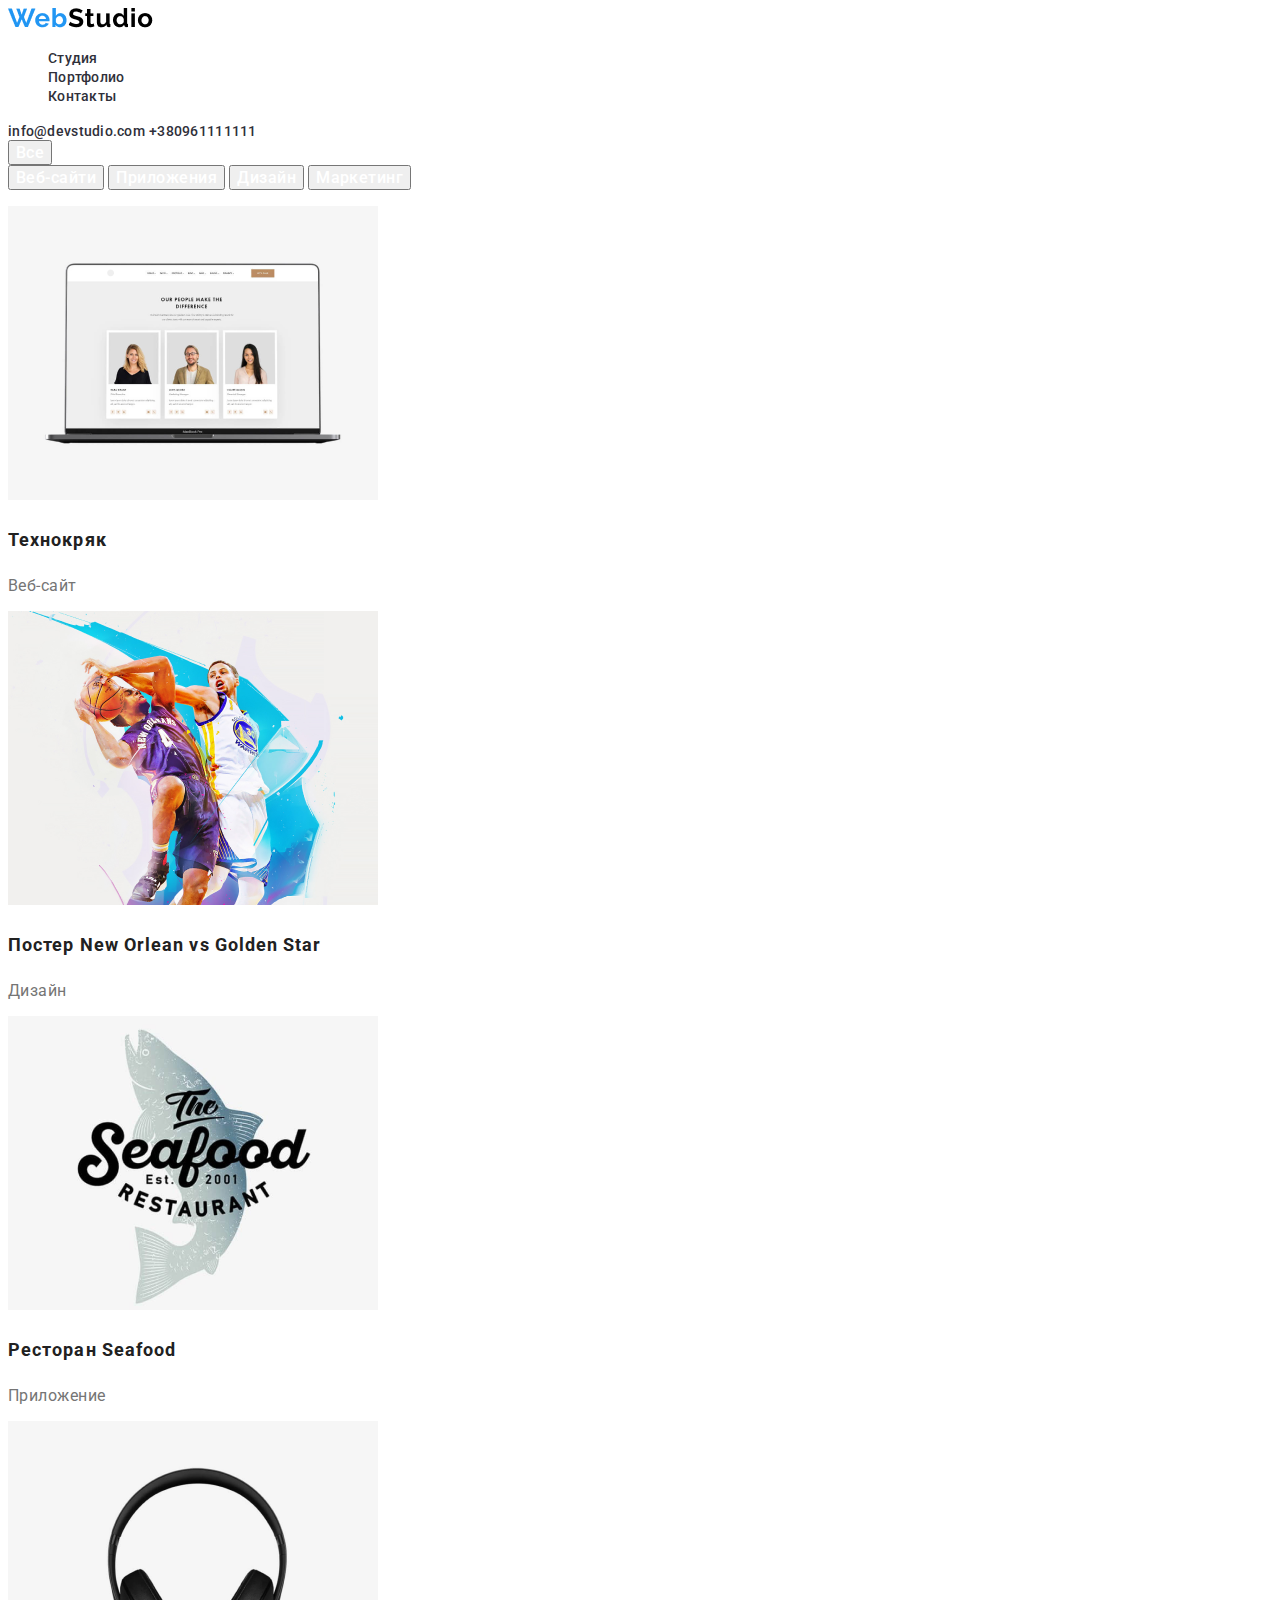
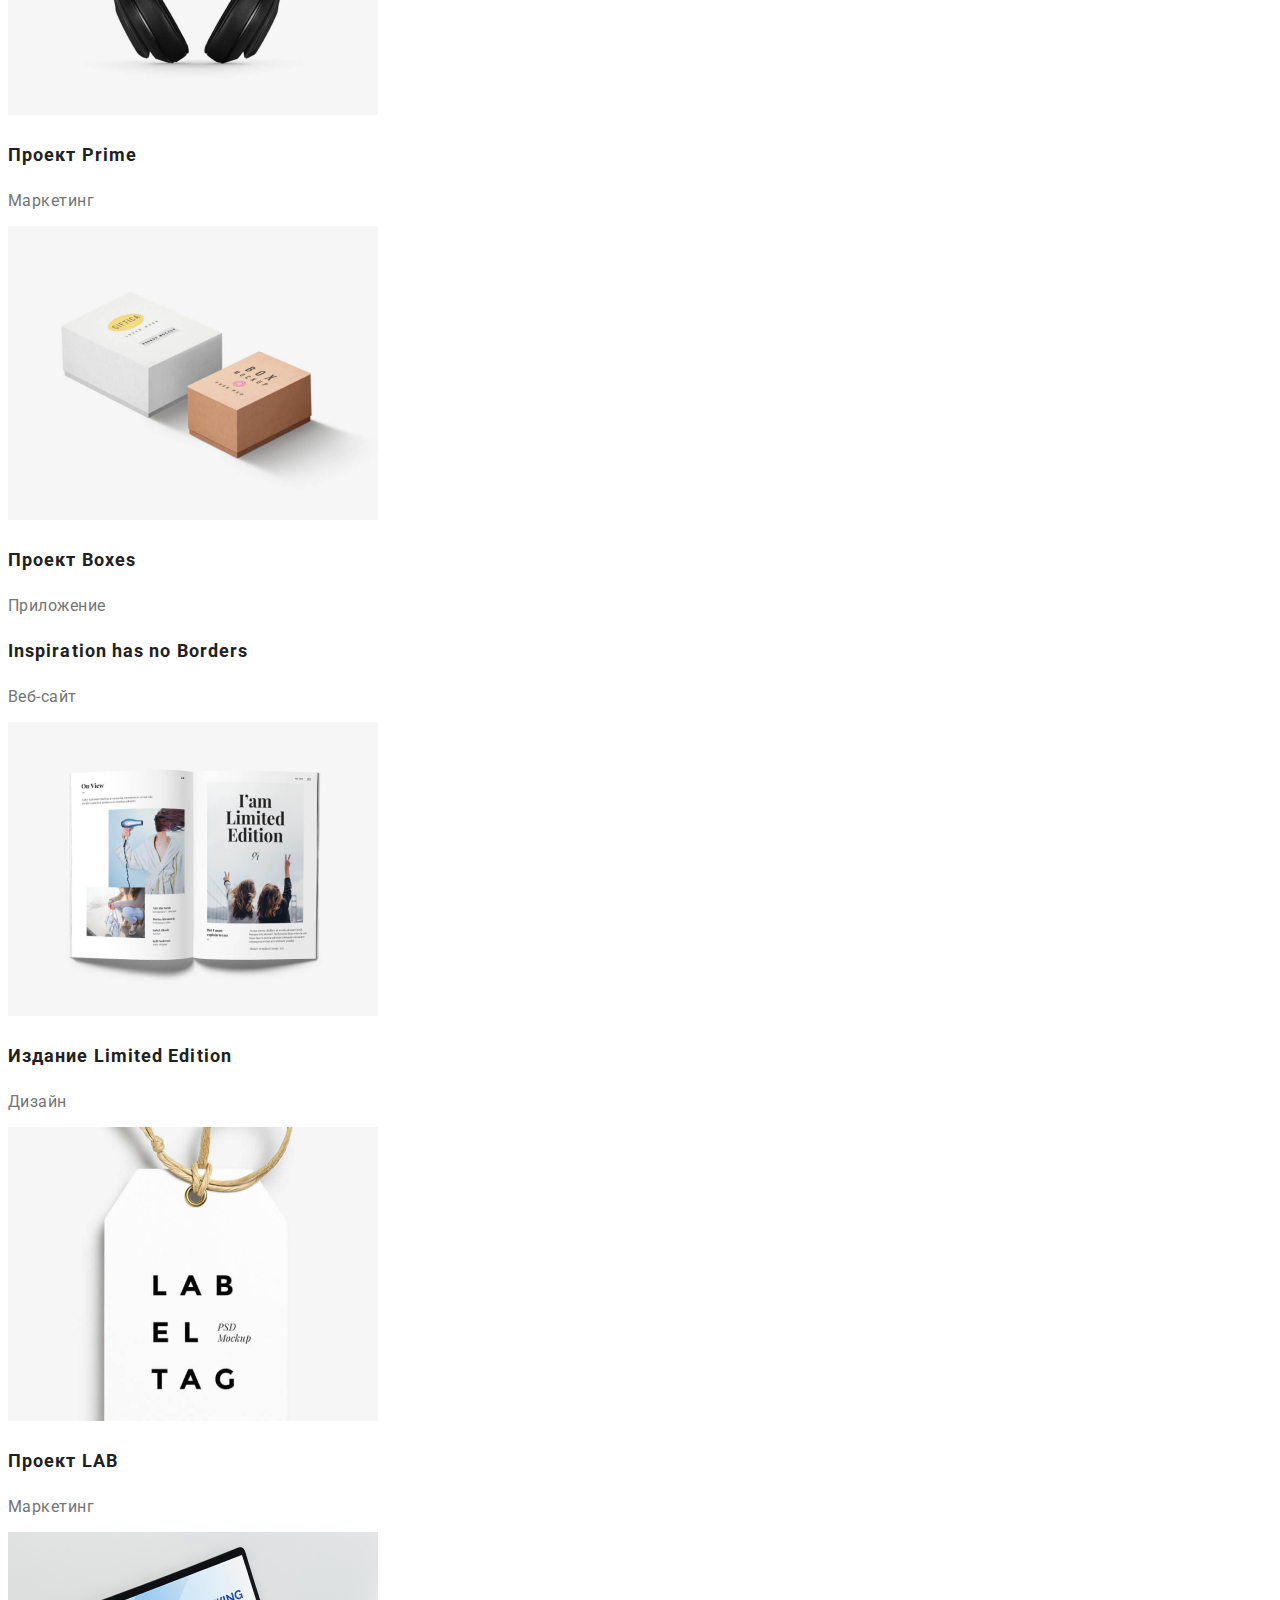
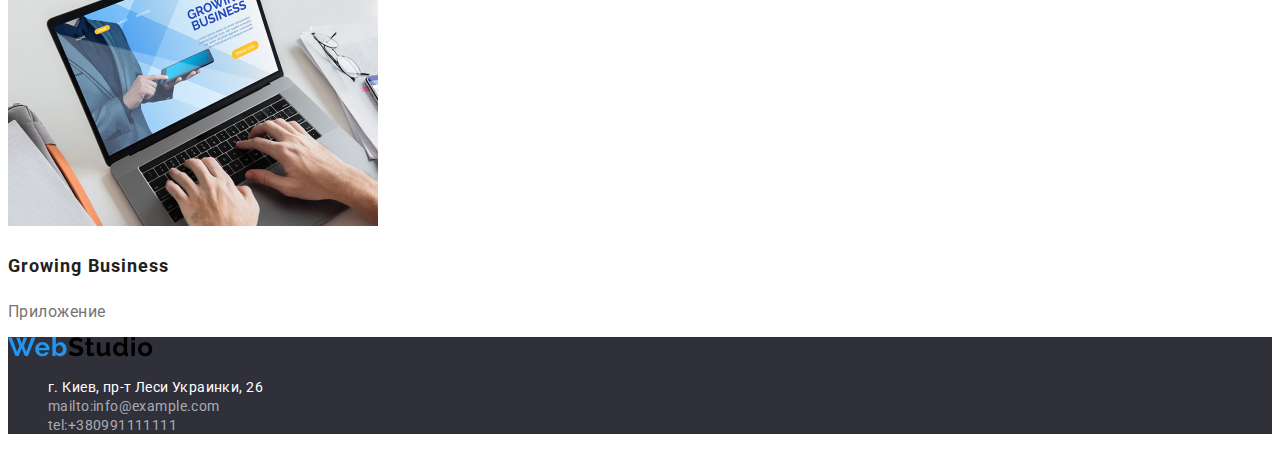
==== portfolio.html @ 7425ab51 "hw-2" ====
<!DOCTYPE html>
<html lang="ru">
<head>
    <meta charset="UTF-8">
    <meta http-equiv="X-UA-Compatible" content="IE=edge">
    <meta name="viewport" content="width=device-width, initial-scale=1.0">
    <style>ul,li {list-style-type: none;}</style>
    <link rel="preconnect" href="https://fonts.googleapis.com">
    <link rel="preconnect" href="https://fonts.gstatic.com" crossorigin>
    <link href="https://fonts.googleapis.com/css2?family=Raleway:wght@700&family=Roboto:wght@400;500;700;900&display=swap"
        rel="stylesheet">
    <title>Портфоліо</title>
    <link rel="stylesheet" href="./css/styles.css">
</head>
<body>
    <header>
<a href="">
    <img src="./img/photo /WebStudio.png" alt="логотип">
</a>
<nav class="header-nav">
    <ul class="header-item">
        <li class="header-list"><a class="header-link link" href="index.html">Студия</a></li>
        <li class="header-list"><a class="header-link link" href="../goit-markup-hw-02/index.html">Портфолио</a></li>
        <li class="header-list"><a class="header-link link" href="#">Контакты</a></li>
    </ul>
</nav>
<a class=" header-tel link" href="" mailto:> info@devstudio.com</a>
<a class="header-tel link" href="" tel:>+380961111111</a>
    </header>
    <main>
        <section class="filter-btn">
            <div class="coursor"><button class="btn" type="button">Все</button></div>
            <button class="btn"type="button">Веб-сайти</button>
            <button class="btn"type="button">Приложения</button>
            <button class="btn"type="button">Дизайн</button>
            <button class="btn"type="button">Маркетинг</button>
        </section>
     <section class="portfolio">
         <ul class="portfolio-item"></ul>
         <li class="portfolio-list">
         <img class="portfolio-img" src="./img/photo /img-a.png" alt="экран нутбука">
         <h3 class="portfolio-name">Технокряк</h3> 
         <p class="portfolio-text">Веб-сайт</p>
        </li>
        <li class="portfolio-list"> <img  class="portfolio-img" src="./img/photo /img-c.png" alt="рисунок">
        <h3 class="portfolio-name" >Постер New Orlean vs Golden Star</h3>
        <p class="portfolio-text" >Дизайн</p>
        </li>
        <li class="portfolio-list"><img class="portfolio-img" src="./img/photo /img-d.png" alt="наушники">
        <h3 class="portfolio-name">Ресторан Seafood</h3>
        <p class="portfolio-text">Приложение</p>
        </li>
        <li class="portfolio-list"><img class="portfolio-img" src="./img/photo /img-e.png" alt="коробки">
        <h3 class="portfolio-name">Проект Prime</h3>
        <p class="portfolio-text">Маркетинг</p>
        </li>
        <liclass="portfolio-list"><img class="portfolio-img" src="./img/photo /img-f.png" alt="монитор">
        <h3 class="portfolio-name">Проект Boxes</h3>
        <p class="portfolio-text">Приложение</p>
        </li>
        <li class="portfolio-list"><imgclass="portfolio-img" src="./img/photo /img-g.png" alt="книга">
        <h3 class="portfolio-name">Inspiration has no Borders</h3>
        <p class="portfolio-text">Веб-сайт</p>
        </li>
        <li class="portfolio-list" > <img class="portfolio-img" src="./img/photo /img-h.png" alt="этикетка">
        <h3 class="portfolio-name">Издание Limited Edition</h3>
        <p class="portfolio-text">Дизайн</p>
        </li>
        <li class="portfolio-list"><img class="portfolio-img" src="./img/photo /img-i.png" alt="ноктбук">
        <h3 class="portfolio-name">Проект LAB</h3>
        <p class="portfolio-text">Маркетинг</p>
        </li>
        <li class="portfolio-list">
            <img class="portfolio-img" src="./img/photo /img-j.png" alt="баскетбол">
            <h3 class="portfolio-name">Growing Business</h3>
            <p class="portfolio-text">Приложение</p>
        </li>
        </ul>
     </section>
    </main>
    <footer class="footer">
        <img src="./img/photo /WebStudio.png" alt="логотип">
        <address>
            <ul class="footer-item">
                <li class="footer-list"><a class="footer-adress link" href="">г. Киев, пр-т Леси Украинки, 26</a></li>
                <li class="footer-list"><a class="footer-link link" href="">mailto:info@example.com</a></li>
                <li class="footer-list"><a class="footer-link link" href="">tel:+380991111111</a></li>
            </ul>
        </address>
    </footer>
</body>
</html>
---- css/styles.css ----
:root {
    --heder-footer-color: #2F303A;
    --accent-color: #2196F3;
    --second-title: color: #212121;
    --fonds
    
}

  










       
body {
    font-family: 'Roboto', sans-serif;
}

.link {
    text-decoration: none;
}

.link {
    list-style-type: none;
}


.header-link,
.header-tel {
    font-weight: 500;
    font-size: 14px;
    line-height: 1, 14;
    letter-spacing: 0.02em;
    color: var(--heder-footer-color)
}

.header-link:hover,
.header-link:focus,
.header-tel:hover,
.header-tel:focus {
    color: var(--accent-color);
}
.benefits{
    background: #2F303A
}
.benefits-title{
    font-weight: 900;
        font-size: 44px;
        line-height: 1,36x;
        text-align: center;
        letter-spacing: 0.06em;
        text-transform: uppercase;
        color: #FFFFFF;
}

.benefits-btn{
    Font-weight: 700;
        font-size: 16px;
        line-height: 1,88;
        display: flex;
        align-items: center;
        text-align: center;
        letter-spacing: 0.06em;
        color: #FFFFFF;
}
.benefits-btn :hover , .benefits-btn :focus
{
    cursor: auto;
    color: var(--accent-color);
}

.main {
    background: #2F303A;
}

.main-title {
    font-weight: 900;
    font-size: 44px;
    line-height: 1, 36;
    text-align: center;
    letter-spacing: 0.06em;
    color: #FFFFFF;
}

.main-btn {
    font-family: 'Roboto';
    font-style: normal;
    font-weight: 700;
    font-size: 16px;
    line-height: 1, 88;
    letter-spacing: 0.06em;
    color: #FFFFFF
}

.pre-title {
    font-weight: 700;
    font-size: 14px;
    line-height: 1, 14;
    letter-spacing: 0.03em;
    text-transform: uppercase;
    color: #212121;
}

.benefits-text {
    font-weight: 400;
    font-size: 14px;
    line-height: 1, 71;
    letter-spacing: 0.03em;
    color: #757575;
}


.about {
    font-weight: 700;
    font-size: 36px;
    line-height: 1, 16;
    text-align: center;
    letter-spacing: 0.03em;
    color: var(--second-title);
}

.about-img {
    width: 370px;
    height: 294px;
}

.team {
    background: #F5F4FA;
}

.team-title {
    font-weight: 700;
    font-size: 36px;
    line-height: 1, 16;
    text-align: center;
    letter-spacing: 0.03em;
    color: var(--second-title);
}

.team-name {
    font-weight: 500;
    font-size: 16px;
    line-height: 1.18;
    letter-spacing: 0.03em;
    color: #212121;
}

.team-img {
    width: 270px;
    height: 260px;
}

.footer {
    background-color: var(--heder-footer-color);
}

.footer-adress {
    font-family: 'Roboto', sans-serif;
    font-style: normal;
    font-weight: 400;
    font-size: 14px;
    line-height: 1, 71;
    letter-spacing: 0.03em;
    color: #FFFFFF;
}

.footer-link {
    font-family: 'Roboto';
    font-style: normal;
    font-weight: 400;
    font-size: 14px;
    line-height: 1, 71;
    letter-spacing: 0.03em;
    color: rgba(255, 255, 255, 0.6);
}




.btn {
    font-family: 'Roboto';
    font-style: normal;
    font-weight: 500;
    font-size: 16px;
    line-height: 1, 62;
    text-align: center;
    letter-spacing: 0.03em;
    color: #FFFFFF;
}

.btn:hover,
.btn-all:focus {
    color: var(--accent-color);

}

.btn-all {
    cursor: auto;
}


.portfolio-img {
    width: 370px;
    height: 294px;
}

.portfolio-name {
    font-weight: 700;
    font-size: 18px;
    line-height: 2;
    letter-spacing: 0.06em;
    color: #212121;
}

.portfolio-text {
    font-weight: 400;
    font-size: 16px;
    line-height: 1, 88x;
    letter-spacing: 0.03em;
    color: #757575;
}
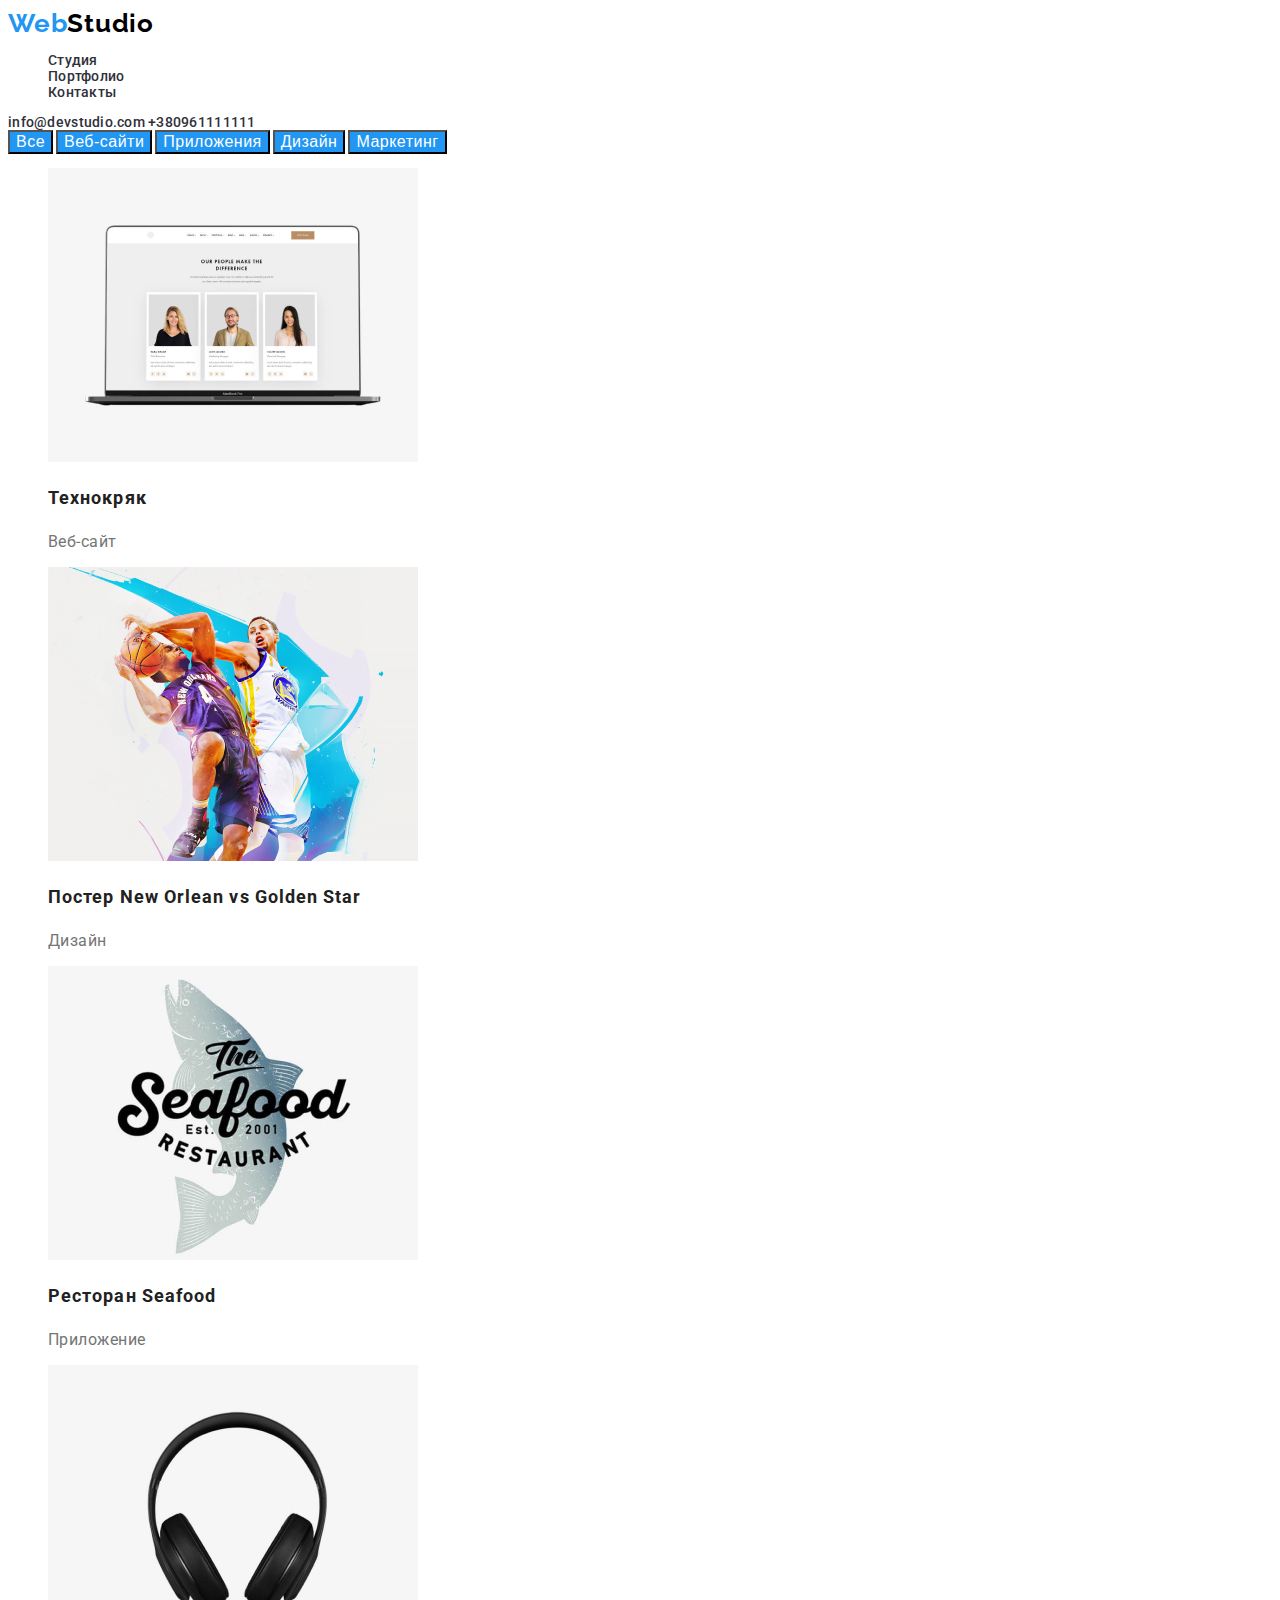
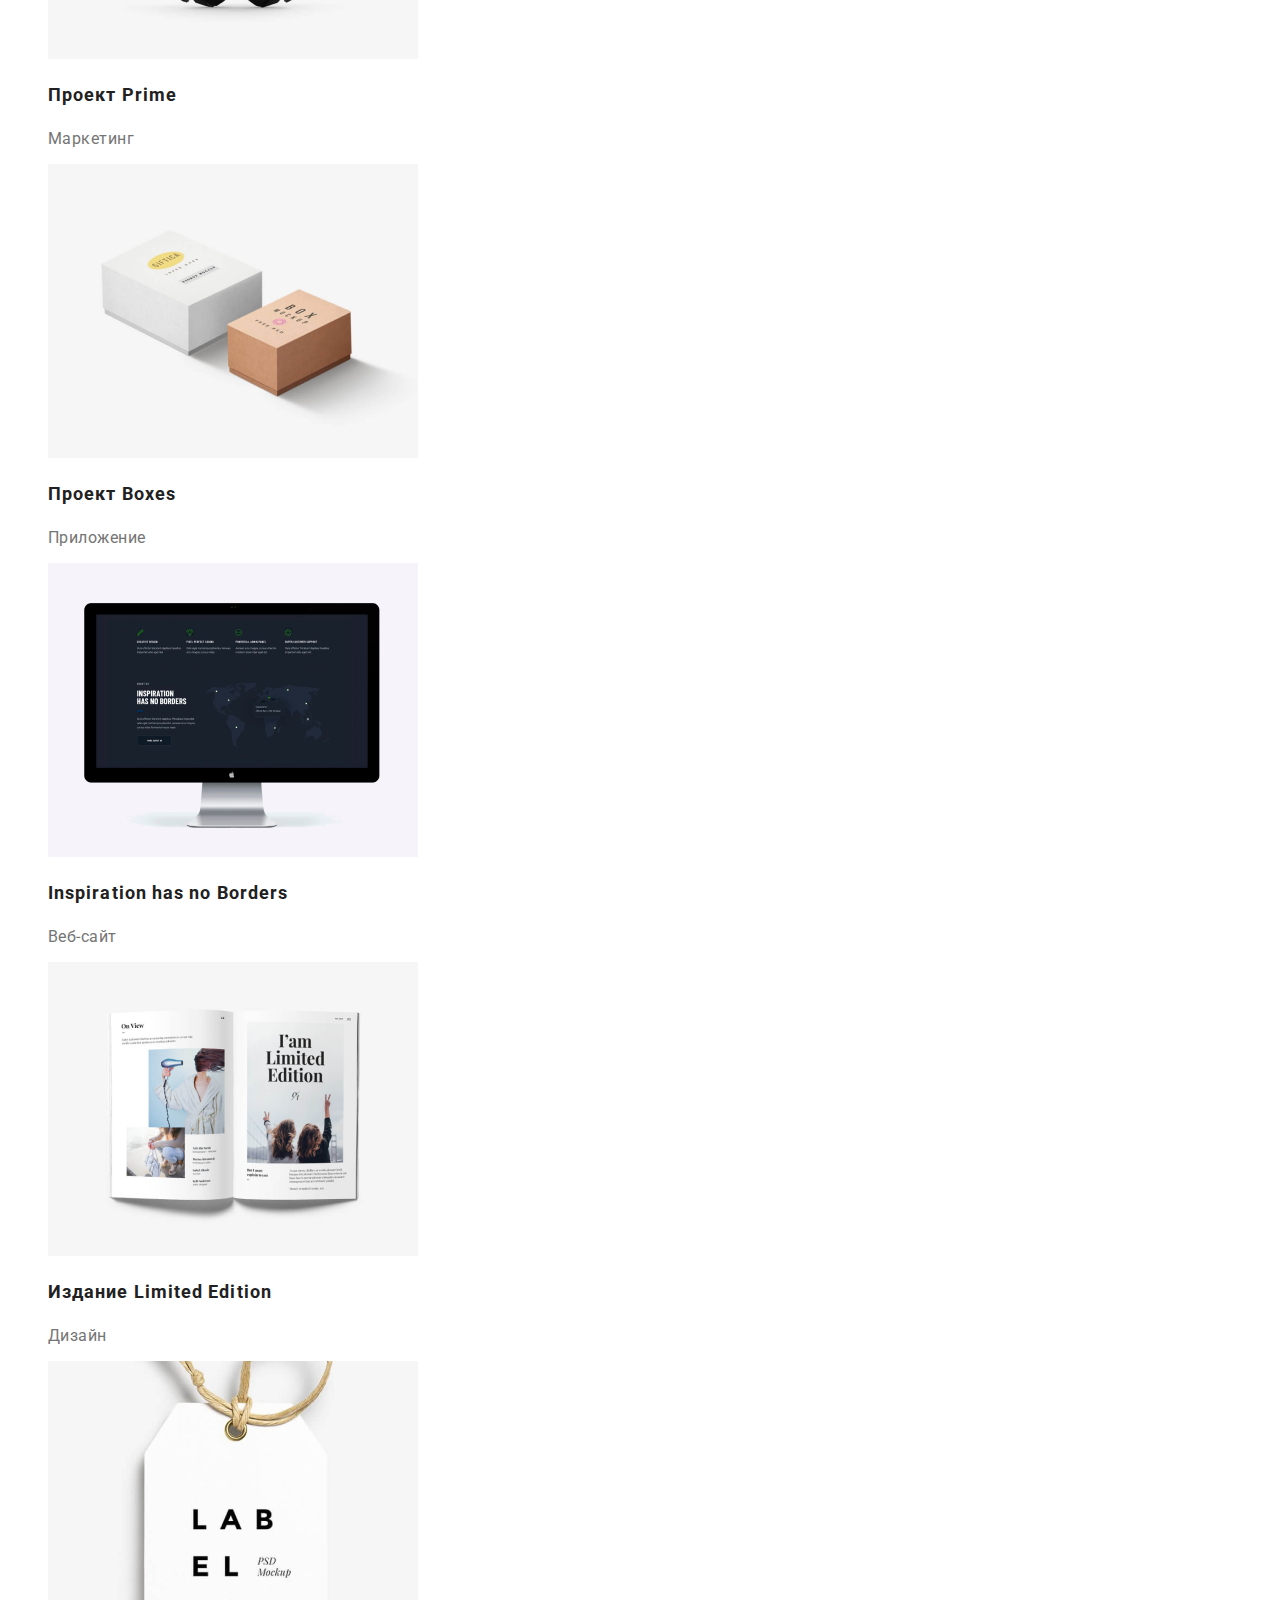
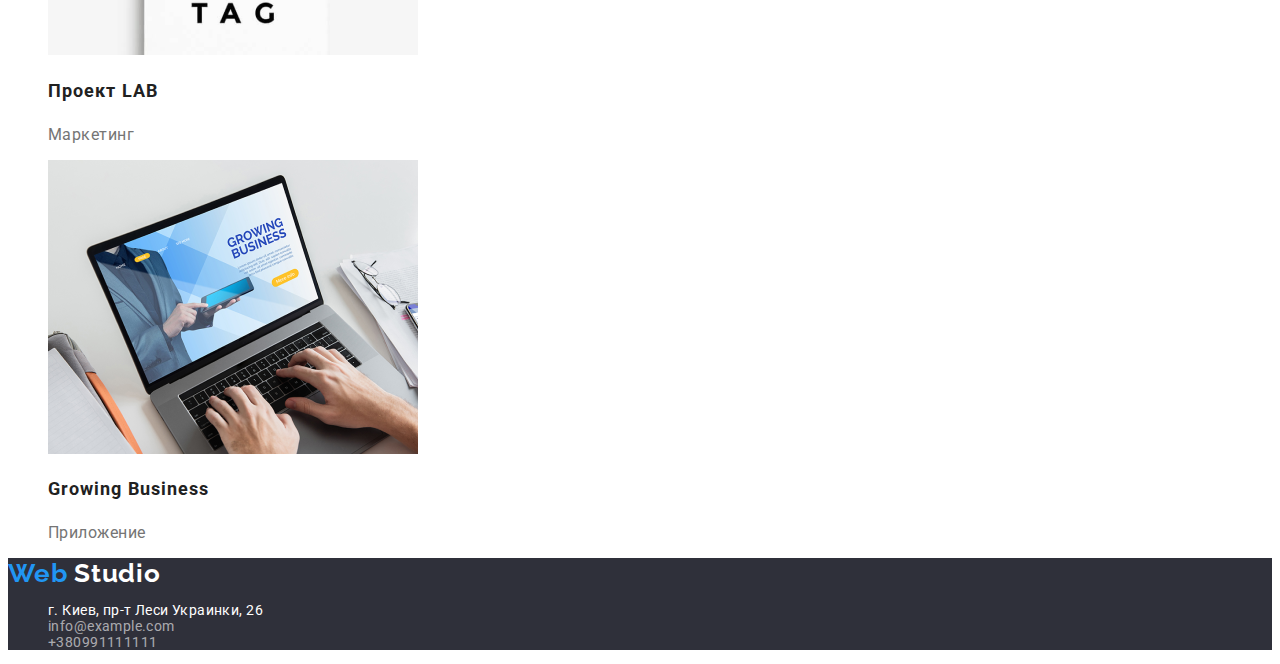
==== commit dba3f810: "corrections" ====
--- a/portfolio.html
+++ b/portfolio.html
@@ -14,8 +14,8 @@
 </head>
 <body>
     <header>
-<a href="">
-    <img src="./img/photo /WebStudio.png" alt="логотип">
+<a class="header-logo" href="">Web<span class="header-studio">Studio</span></a>
+<span class="header-studio"></span>
 </a>
 <nav class="header-nav">
     <ul class="header-item">
@@ -28,63 +28,62 @@
 <a class="header-tel link" href="" tel:>+380961111111</a>
     </header>
     <main>
-        <section class="filter-btn">
-            <div class="coursor"><button class="btn" type="button">Все</button></div>
+        <section class="portfolio">
+            <h1 class="visually-hidden">Портфолио</h1>
+        <button class="btn" type="button">Все</button>
             <button class="btn"type="button">Веб-сайти</button>
             <button class="btn"type="button">Приложения</button>
             <button class="btn"type="button">Дизайн</button>
             <button class="btn"type="button">Маркетинг</button>
-        </section>
-     <section class="portfolio">
-         <ul class="portfolio-item"></ul>
+         <ul class="portfolio-item">
          <li class="portfolio-list">
          <img class="portfolio-img" src="./img/photo /img-a.png" alt="экран нутбука">
-         <h3 class="portfolio-name">Технокряк</h3> 
+         <h2 class="portfolio-name">Технокряк</h2> 
          <p class="portfolio-text">Веб-сайт</p>
         </li>
-        <li class="portfolio-list"> <img  class="portfolio-img" src="./img/photo /img-c.png" alt="рисунок">
-        <h3 class="portfolio-name" >Постер New Orlean vs Golden Star</h3>
+        <li class="portfolio-list"> <img  class="portfolio-img" src="./img/photo /img-c.png" alt="рисунок"width: 370px>
+        <h2 class="portfolio-name" >Постер New Orlean vs Golden Star</h2>
         <p class="portfolio-text" >Дизайн</p>
         </li>
-        <li class="portfolio-list"><img class="portfolio-img" src="./img/photo /img-d.png" alt="наушники">
-        <h3 class="portfolio-name">Ресторан Seafood</h3>
+        <li class="portfolio-list"><img class="portfolio-img" src="./img/photo /img-d.png" alt="наушники"width: 370px>
+        <h2 class="portfolio-name">Ресторан Seafood</h2>
         <p class="portfolio-text">Приложение</p>
         </li>
-        <li class="portfolio-list"><img class="portfolio-img" src="./img/photo /img-e.png" alt="коробки">
-        <h3 class="portfolio-name">Проект Prime</h3>
+        <li class="portfolio-list"><img class="portfolio-img" src="./img/photo /img-e.png" alt="коробки"width: 370px>
+        <h2 class="portfolio-name">Проект Prime</h2>
         <p class="portfolio-text">Маркетинг</p>
         </li>
-        <liclass="portfolio-list"><img class="portfolio-img" src="./img/photo /img-f.png" alt="монитор">
-        <h3 class="portfolio-name">Проект Boxes</h3>
+        <li class="portfolio-list"><img class="portfolio-img" src="./img/photo /img-f.png" alt="монитор"width: 370px>
+        <h2 class="portfolio-name">Проект Boxes</h2>
         <p class="portfolio-text">Приложение</p>
         </li>
-        <li class="portfolio-list"><imgclass="portfolio-img" src="./img/photo /img-g.png" alt="книга">
-        <h3 class="portfolio-name">Inspiration has no Borders</h3>
+        <li class="portfolio-list"><img class="portfolio-img" src="./img/photo /img-g.png" alt="книга"width: 370px>
+        <h2 class="portfolio-name">Inspiration has no Borders</h2>
         <p class="portfolio-text">Веб-сайт</p>
         </li>
-        <li class="portfolio-list" > <img class="portfolio-img" src="./img/photo /img-h.png" alt="этикетка">
-        <h3 class="portfolio-name">Издание Limited Edition</h3>
+        <li class="portfolio-list" > <img class="portfolio-img" src="./img/photo /img-h.png" alt="этикетка"width: 370px>
+        <h2 class="portfolio-name">Издание Limited Edition</h2>
         <p class="portfolio-text">Дизайн</p>
         </li>
-        <li class="portfolio-list"><img class="portfolio-img" src="./img/photo /img-i.png" alt="ноктбук">
-        <h3 class="portfolio-name">Проект LAB</h3>
+        <li class="portfolio-list"><img class="portfolio-img" src="./img/photo /img-i.png" alt="ноктбук"width: 370px>
+        <h2 class="portfolio-name">Проект LAB</h2>
         <p class="portfolio-text">Маркетинг</p>
         </li>
         <li class="portfolio-list">
-            <img class="portfolio-img" src="./img/photo /img-j.png" alt="баскетбол">
-            <h3 class="portfolio-name">Growing Business</h3>
+            <img class="portfolio-img" src="./img/photo /img-j.png" alt="баскетбол"width: 370px>
+            <h2 class="portfolio-name">Growing Business</h2>
             <p class="portfolio-text">Приложение</p>
         </li>
         </ul>
      </section>
     </main>
     <footer class="footer">
-        <img src="./img/photo /WebStudio.png" alt="логотип">
+    <a class="footer-logo" href="">Web <span class="footer-studio">Studio</span> </a>
         <address>
             <ul class="footer-item">
-                <li class="footer-list"><a class="footer-adress link" href="">г. Киев, пр-т Леси Украинки, 26</a></li>
-                <li class="footer-list"><a class="footer-link link" href="">mailto:info@example.com</a></li>
-                <li class="footer-list"><a class="footer-link link" href="">tel:+380991111111</a></li>
+                <li class="footer-list"><a class="footer-link-address link" href="">г. Киев, пр-т Леси Украинки, 26</a></li>
+                <li class="footer-list"><a class="footer-link link" href=""mailto:>info@example.com</a></li>
+                <li class="footer-list"><a class="footer-link link" href=""tel:>+380991111111</a></li>
             </ul>
         </address>
     </footer>
--- a/css/styles.css
+++ b/css/styles.css
@@ -1,9 +1,11 @@
 :root {
     --heder-footer-color: #2F303A;
     --accent-color: #2196F3;
-    --second-title: color: #212121;
-    --fonds
-    
+    --second-title:  #212121;
+    --second-title-text:#757575;
+    --background-color: #fff;
+    --text-color: #fff;
+
 }
 
   
@@ -19,9 +21,24 @@
 
        
 body {
-    font-family: 'Roboto', sans-serif;
-}
-
+    font-family: Roboto,sans-serif;
+    background-color:var(--background-color);
+    font-size: 14px;
+    letter-spacing: 0.03;
+}
+.visually-hidden {
+    position: absolute;
+    width: 1px;
+    height: 1px;
+    margin: -1px;
+    border: 0;
+    padding: 0;
+
+    white-space: nowrap;
+    clip-path: inset(100%);
+    clip: rect(0 0 0 0);
+    overflow: hidden;
+}
 .link {
     text-decoration: none;
 }
@@ -29,8 +46,21 @@
 .link {
     list-style-type: none;
 }
-
-
+a{
+    text-decoration: none;
+}
+.header-logo{
+    font-family: 'Raleway';
+        font-style: normal;
+        font-weight: 700;
+        font-size: 26px;
+        line-height: 1,19;
+        letter-spacing: 0.03em;
+        color: var(--accent-color);
+}
+.header-studio{
+    color: black;
+}
 .header-link,
 .header-tel {
     font-weight: 500;
@@ -46,20 +76,20 @@
 .header-tel:focus {
     color: var(--accent-color);
 }
-.benefits{
+.hero{
     background: #2F303A
 }
-.benefits-title{
+.hero-title{
     font-weight: 900;
         font-size: 44px;
         line-height: 1,36x;
         text-align: center;
         letter-spacing: 0.06em;
         text-transform: uppercase;
-        color: #FFFFFF;
-}
-
-.benefits-btn{
+        color: var(--text-color);
+}
+
+.hero-btn{
     Font-weight: 700;
         font-size: 16px;
         line-height: 1,88;
@@ -67,12 +97,11 @@
         align-items: center;
         text-align: center;
         letter-spacing: 0.06em;
-        color: #FFFFFF;
-}
-.benefits-btn :hover , .benefits-btn :focus
-{
-    cursor: auto;
-    color: var(--accent-color);
+        color: var(--text-color);
+        background-color: #2196F3 ;
+}
+.hero-btn:hover , .hero-btn:focus{
+    cursor:pointer;
 }
 
 .main {
@@ -85,7 +114,7 @@
     line-height: 1, 36;
     text-align: center;
     letter-spacing: 0.06em;
-    color: #FFFFFF;
+    color: var(--text-color);
 }
 
 .main-btn {
@@ -95,7 +124,7 @@
     font-size: 16px;
     line-height: 1, 88;
     letter-spacing: 0.06em;
-    color: #FFFFFF
+    color: var(--text-color)
 }
 
 .pre-title {
@@ -104,7 +133,7 @@
     line-height: 1, 14;
     letter-spacing: 0.03em;
     text-transform: uppercase;
-    color: #212121;
+    color: var(--second-title);
 }
 
 .benefits-text {
@@ -112,7 +141,7 @@
     font-size: 14px;
     line-height: 1, 71;
     letter-spacing: 0.03em;
-    color: #757575;
+    color: var(--second-title-text);
 }
 
 
@@ -148,9 +177,16 @@
     font-size: 16px;
     line-height: 1.18;
     letter-spacing: 0.03em;
-    color: #212121;
-}
-
+    color: var(--second-title);
+}
+
+.team-position{
+font-weight: 400;
+    font-size: 16px;
+    line-height: 1,18;
+    letter-spacing: 0.03em;
+    color: var(--second-title-text);
+}
 .team-img {
     width: 270px;
     height: 260px;
@@ -159,7 +195,18 @@
 .footer {
     background-color: var(--heder-footer-color);
 }
-
+.footer-logo{
+    font-family: 'Raleway';
+        font-style: normal;
+        font-weight: 700;
+        font-size: 26px;
+        line-height: 1,19;
+        letter-spacing: 0.03em;
+        color: var(--accent-color);
+}
+.footer-studio{
+    color: var(--text-color);
+}
 .footer-adress {
     font-family: 'Roboto', sans-serif;
     font-style: normal;
@@ -167,10 +214,10 @@
     font-size: 14px;
     line-height: 1, 71;
     letter-spacing: 0.03em;
-    color: #FFFFFF;
-}
-
-.footer-link {
+    color: var(--text-color);
+}
+
+.footer-link,.footer-link-address {
     font-family: 'Roboto';
     font-style: normal;
     font-weight: 400;
@@ -179,43 +226,43 @@
     letter-spacing: 0.03em;
     color: rgba(255, 255, 255, 0.6);
 }
-
-
+.footer-link-address{
+    color:var(--text-color);
+}
+.footer-link:hover,.footer-link:focus{
+ color:  var(--accent-color);
+} 
+
+.footer-link-address:hover,.footer-link-address:focus{
+    color: var(--accent-color);
+}
 
 
 .btn {
-    font-family: 'Roboto';
-    font-style: normal;
-    font-weight: 500;
-    font-size: 16px;
-    line-height: 1, 62;
-    text-align: center;
-    letter-spacing: 0.03em;
-    color: #FFFFFF;
+font-weight: 500;
+    font-size: 16px;
+    line-height: 1,62;
+    text-align: center;
+    letter-spacing: 0.03em;
+    color: var(--text-color);
+background-color: var(--accent-color);
 }
 
 .btn:hover,
-.btn-all:focus {
-    color: var(--accent-color);
-
-}
-
-.btn-all {
-    cursor: auto;
-}
-
-
-.portfolio-img {
-    width: 370px;
-    height: 294px;
-}
+.btn:focus {
+    cursor:pointer;
+}
+
+
+
+
 
 .portfolio-name {
     font-weight: 700;
     font-size: 18px;
     line-height: 2;
     letter-spacing: 0.06em;
-    color: #212121;
+    color: var(--second-title);
 }
 
 .portfolio-text {
@@ -223,5 +270,5 @@
     font-size: 16px;
     line-height: 1, 88x;
     letter-spacing: 0.03em;
-    color: #757575;
+    color: var(--second-title-text);
 }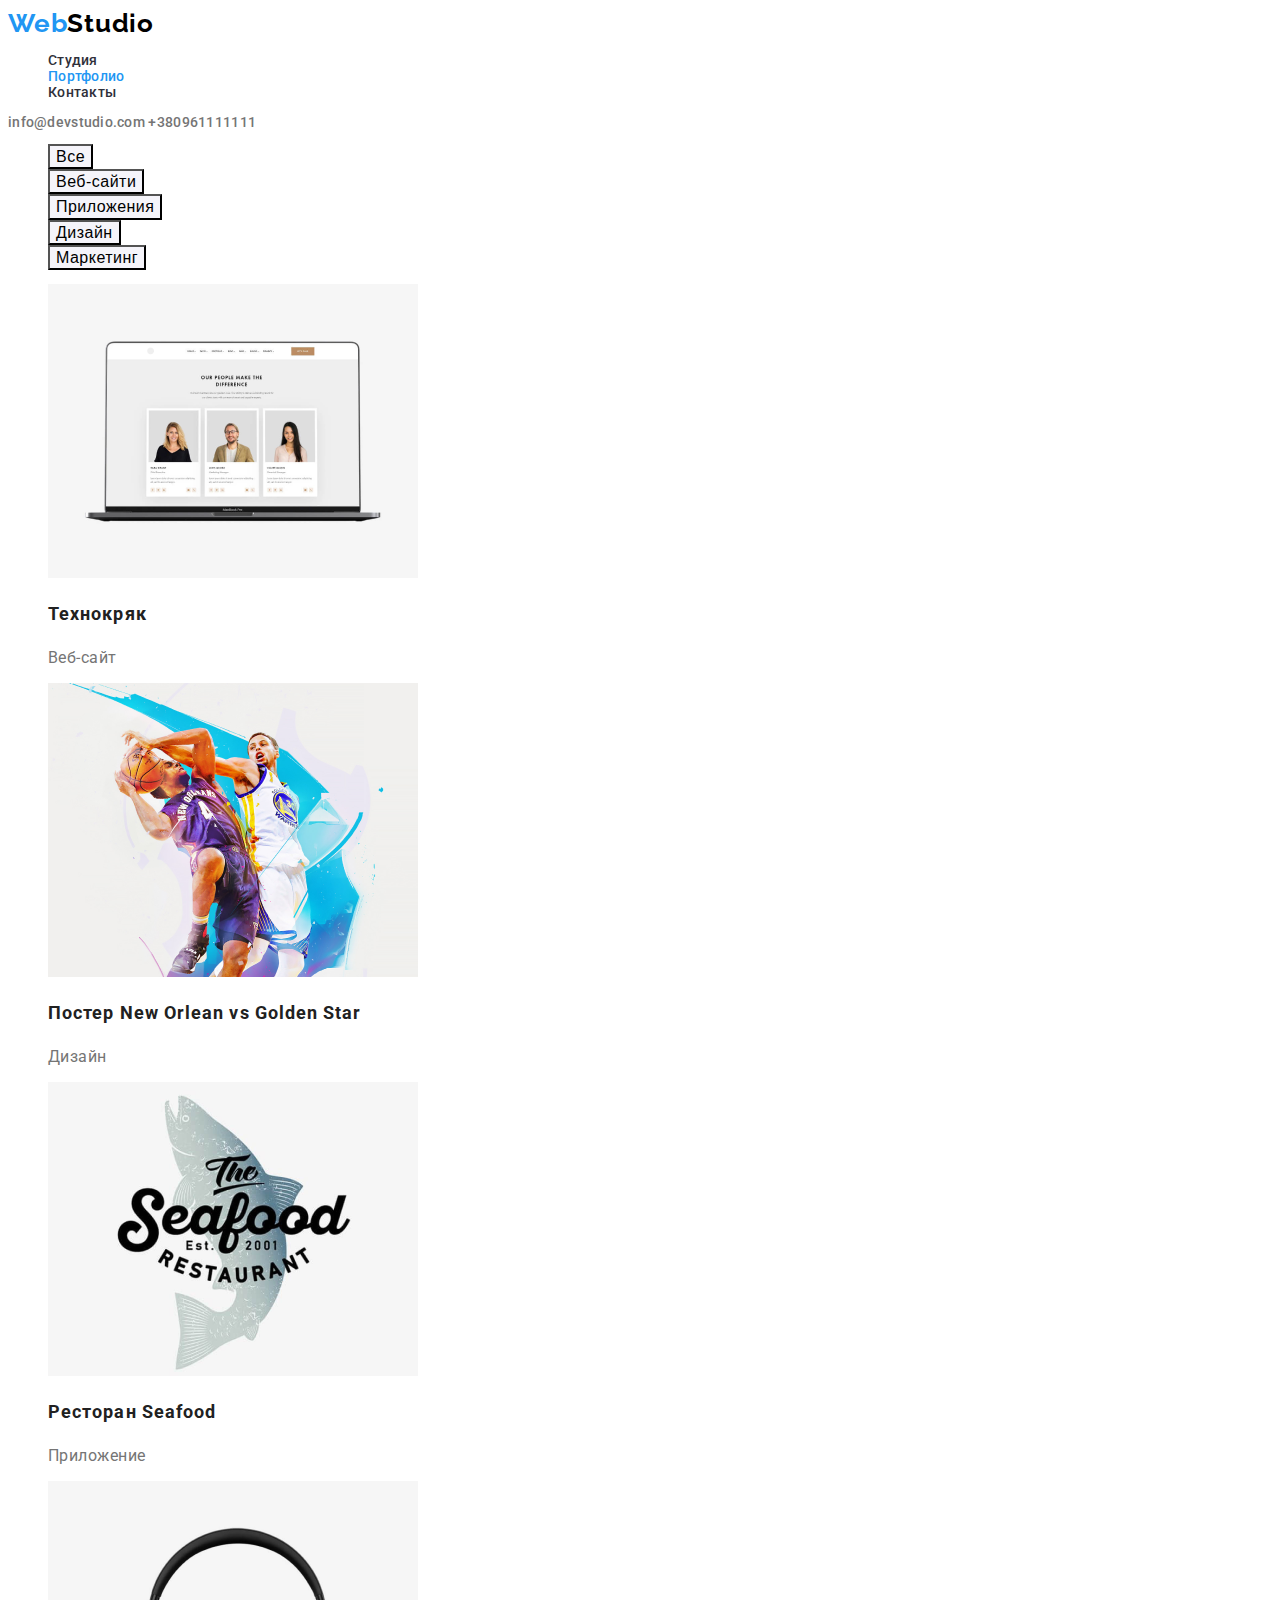
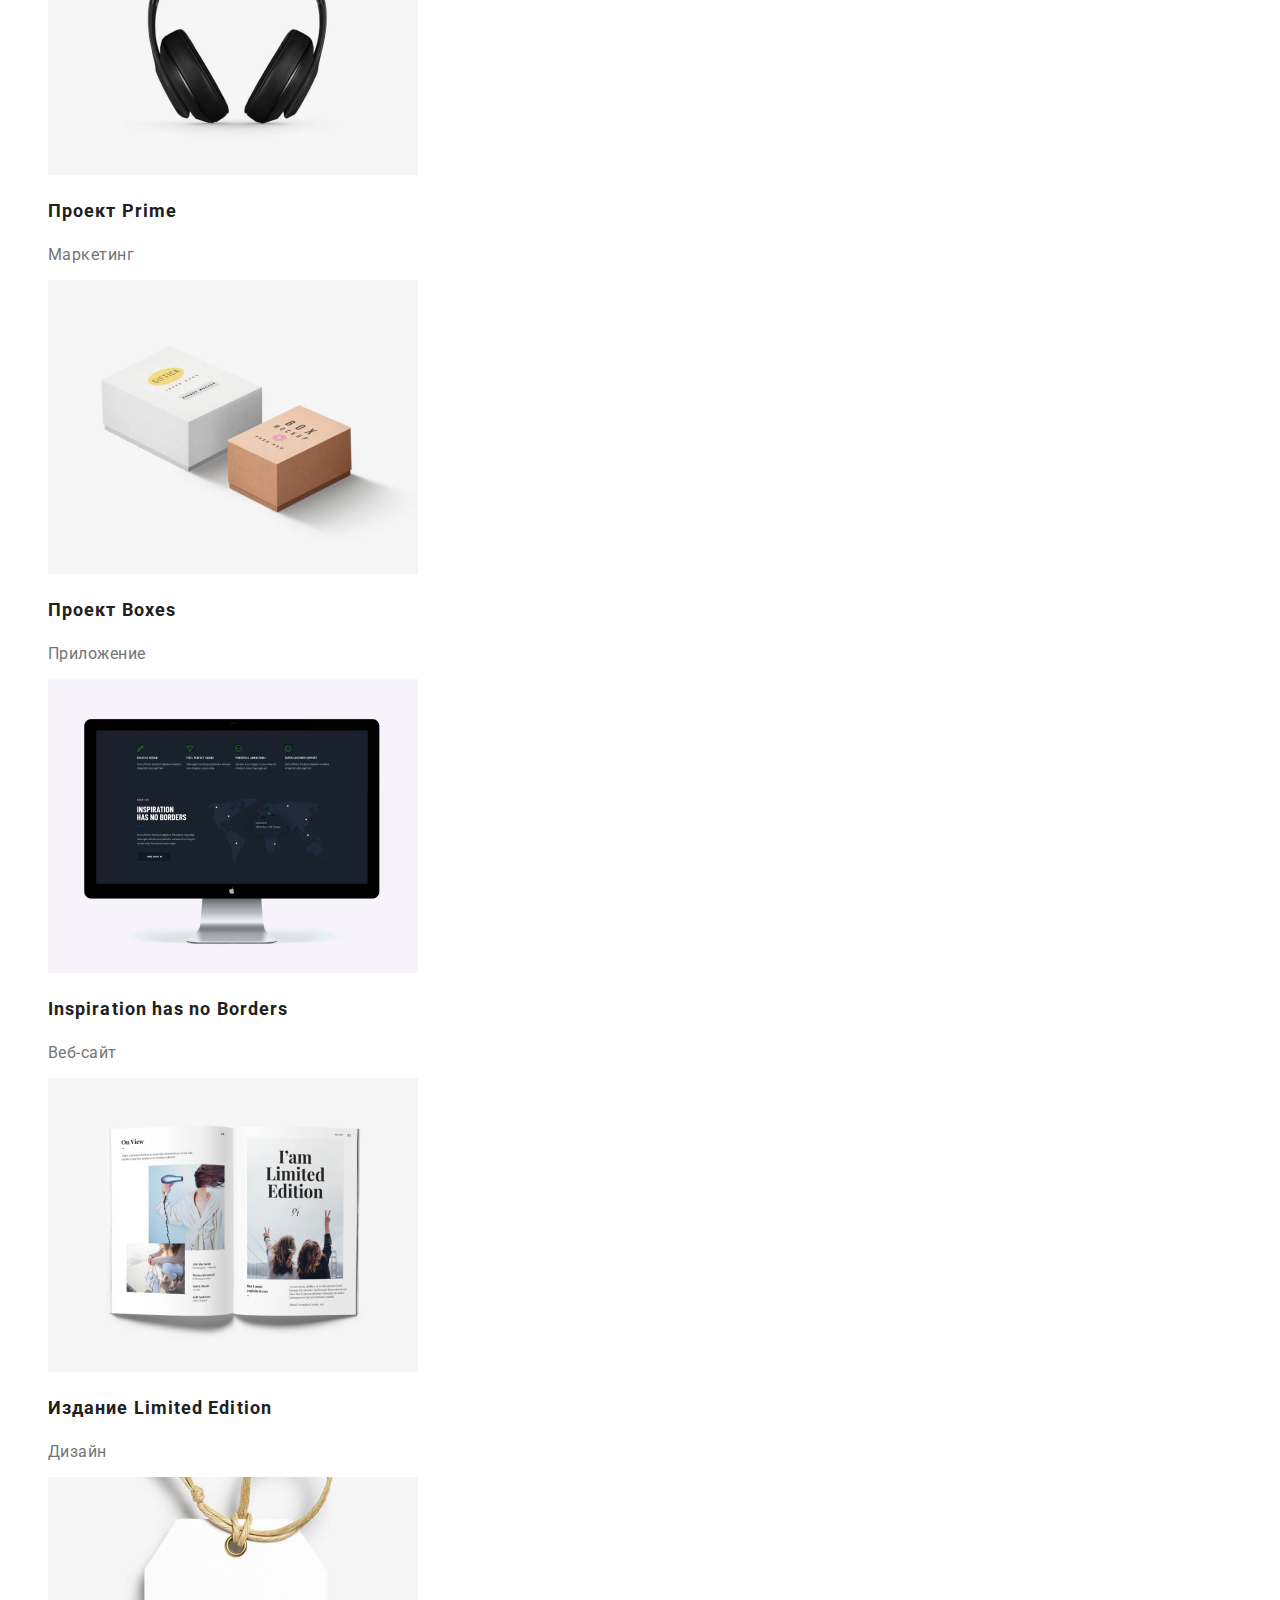
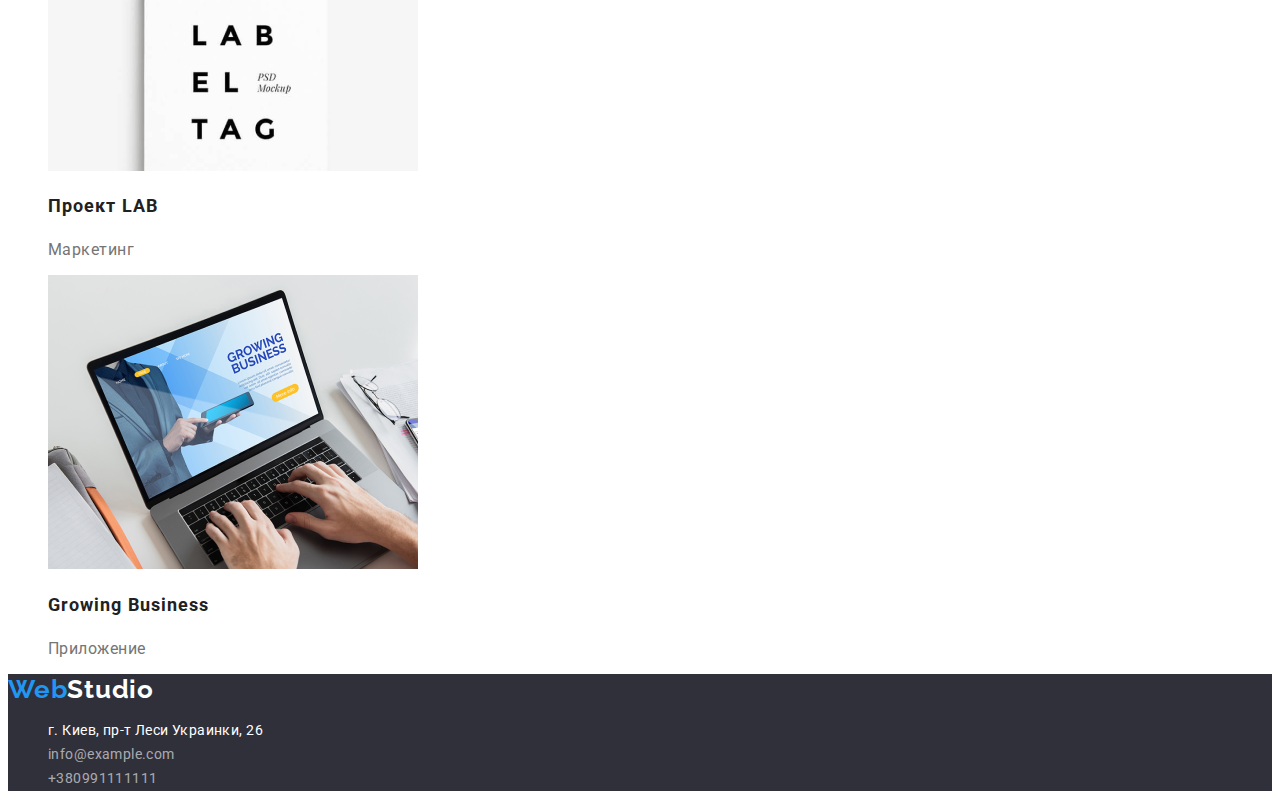
==== commit 81bf52f0: "edit" ====
--- a/portfolio.html
+++ b/portfolio.html
@@ -4,7 +4,7 @@
     <meta charset="UTF-8">
     <meta http-equiv="X-UA-Compatible" content="IE=edge">
     <meta name="viewport" content="width=device-width, initial-scale=1.0">
-    <style>ul,li {list-style-type: none;}</style>
+    
     <link rel="preconnect" href="https://fonts.googleapis.com">
     <link rel="preconnect" href="https://fonts.gstatic.com" crossorigin>
     <link href="https://fonts.googleapis.com/css2?family=Raleway:wght@700&family=Roboto:wght@400;500;700;900&display=swap"
@@ -18,9 +18,9 @@
 <span class="header-studio"></span>
 </a>
 <nav class="header-nav">
-    <ul class="header-item">
+    <ul class="header-item link ">
         <li class="header-list"><a class="header-link link" href="index.html">Студия</a></li>
-        <li class="header-list"><a class="header-link link" href="../goit-markup-hw-02/index.html">Портфолио</a></li>
+        <li class="header-list"><a class="header-link current link" href="../goit-markup-hw-02/index.html">Портфолио</a></li>
         <li class="header-list"><a class="header-link link" href="#">Контакты</a></li>
     </ul>
 </nav>
@@ -30,47 +30,49 @@
     <main>
         <section class="portfolio">
             <h1 class="visually-hidden">Портфолио</h1>
-        <button class="btn" type="button">Все</button>
-            <button class="btn"type="button">Веб-сайти</button>
-            <button class="btn"type="button">Приложения</button>
-            <button class="btn"type="button">Дизайн</button>
-            <button class="btn"type="button">Маркетинг</button>
-         <ul class="portfolio-item">
+            <ul class="btn-lis link t">
+        <li></li><button class="btn" type="button">Все</button></li>
+        <li> <button class="btn"type="button">Веб-сайти</button></li>
+        <li> <button class="btn"type="button">Приложения</button></li>
+        <li> <button class="btn"type="button">Дизайн</button></li>
+        <li> <button class="btn"type="button">Маркетинг</button></li>
+            </ul>
+         <ul class="portfolio-item link ">
          <li class="portfolio-list">
-         <img class="portfolio-img" src="./img/photo /img-a.png" alt="экран нутбука">
+         <img class="portfolio-img" src="./img/photo /img-a.png" alt="экран нутбука"width=370>
          <h2 class="portfolio-name">Технокряк</h2> 
          <p class="portfolio-text">Веб-сайт</p>
         </li>
-        <li class="portfolio-list"> <img  class="portfolio-img" src="./img/photo /img-c.png" alt="рисунок"width: 370px>
+        <li class="portfolio-list"> <img  class="portfolio-img" src="./img/photo /img-c.png" alt="рисунок"width=370>
         <h2 class="portfolio-name" >Постер New Orlean vs Golden Star</h2>
         <p class="portfolio-text" >Дизайн</p>
         </li>
-        <li class="portfolio-list"><img class="portfolio-img" src="./img/photo /img-d.png" alt="наушники"width: 370px>
+        <li class="portfolio-list"><img class="portfolio-img" src="./img/photo /img-d.png" alt="наушники"width=370>
         <h2 class="portfolio-name">Ресторан Seafood</h2>
         <p class="portfolio-text">Приложение</p>
         </li>
-        <li class="portfolio-list"><img class="portfolio-img" src="./img/photo /img-e.png" alt="коробки"width: 370px>
+        <li class="portfolio-list"><img class="portfolio-img" src="./img/photo /img-e.png" alt="коробки"width=370>
         <h2 class="portfolio-name">Проект Prime</h2>
         <p class="portfolio-text">Маркетинг</p>
         </li>
-        <li class="portfolio-list"><img class="portfolio-img" src="./img/photo /img-f.png" alt="монитор"width: 370px>
+        <li class="portfolio-list"><img class="portfolio-img" src="./img/photo /img-f.png" alt="монитор"width=370>
         <h2 class="portfolio-name">Проект Boxes</h2>
         <p class="portfolio-text">Приложение</p>
         </li>
-        <li class="portfolio-list"><img class="portfolio-img" src="./img/photo /img-g.png" alt="книга"width: 370px>
+        <li class="portfolio-list"><img class="portfolio-img" src="./img/photo /img-g.png" alt="книга"width=370>
         <h2 class="portfolio-name">Inspiration has no Borders</h2>
         <p class="portfolio-text">Веб-сайт</p>
         </li>
-        <li class="portfolio-list" > <img class="portfolio-img" src="./img/photo /img-h.png" alt="этикетка"width: 370px>
+        <li class="portfolio-list" > <img class="portfolio-img" src="./img/photo /img-h.png" alt="этикетка"width=370>
         <h2 class="portfolio-name">Издание Limited Edition</h2>
         <p class="portfolio-text">Дизайн</p>
         </li>
-        <li class="portfolio-list"><img class="portfolio-img" src="./img/photo /img-i.png" alt="ноктбук"width: 370px>
+        <li class="portfolio-list"><img class="portfolio-img" src="./img/photo /img-i.png" alt="ноктбук"width=370>
         <h2 class="portfolio-name">Проект LAB</h2>
         <p class="portfolio-text">Маркетинг</p>
         </li>
         <li class="portfolio-list">
-            <img class="portfolio-img" src="./img/photo /img-j.png" alt="баскетбол"width: 370px>
+            <img class="portfolio-img" src="./img/photo /img-j.png" alt="баскетбол"width=370>
             <h2 class="portfolio-name">Growing Business</h2>
             <p class="portfolio-text">Приложение</p>
         </li>
@@ -78,9 +80,9 @@
      </section>
     </main>
     <footer class="footer">
-    <a class="footer-logo" href="">Web <span class="footer-studio">Studio</span> </a>
+    <a class="footer-logo" href="">Web<span class="footer-studio">Studio</span> </a>
         <address>
-            <ul class="footer-item">
+            <ul class="footer-item link ">
                 <li class="footer-list"><a class="footer-link-address link" href="">г. Киев, пр-т Леси Украинки, 26</a></li>
                 <li class="footer-list"><a class="footer-link link" href=""mailto:>info@example.com</a></li>
                 <li class="footer-list"><a class="footer-link link" href=""tel:>+380991111111</a></li>
--- a/css/styles.css
+++ b/css/styles.css
@@ -11,20 +11,12 @@
   
 
 
-
-
-
-
-
-
-
-
        
 body {
     font-family: Roboto,sans-serif;
     background-color:var(--background-color);
     font-size: 14px;
-    letter-spacing: 0.03;
+    letter-spacing: 0.03em;
 }
 .visually-hidden {
     position: absolute;
@@ -69,13 +61,20 @@
     letter-spacing: 0.02em;
     color: var(--heder-footer-color)
 }
-
+.header-tel{
+    color: var(--second-title-text);
+
+}
 .header-link:hover,
 .header-link:focus,
 .header-tel:hover,
-.header-tel:focus {
+.header-tel:focus  {
     color: var(--accent-color);
 }
+.current{
+    color: var(--accent-color);
+}
+
 .hero{
     background: #2F303A
 }
@@ -90,9 +89,10 @@
 }
 
 .hero-btn{
+    font-family: inherit;
     Font-weight: 700;
         font-size: 16px;
-        line-height: 1,88;
+        line-height: 1.88;
         display: flex;
         align-items: center;
         text-align: center;
@@ -102,35 +102,16 @@
 }
 .hero-btn:hover , .hero-btn:focus{
     cursor:pointer;
-}
-
-.main {
-    background: #2F303A;
-}
-
-.main-title {
-    font-weight: 900;
-    font-size: 44px;
-    line-height: 1, 36;
-    text-align: center;
-    letter-spacing: 0.06em;
-    color: var(--text-color);
-}
-
-.main-btn {
-    font-family: 'Roboto';
-    font-style: normal;
-    font-weight: 700;
-    font-size: 16px;
-    line-height: 1, 88;
-    letter-spacing: 0.06em;
-    color: var(--text-color)
-}
+    background-color: #188CE8;
+}
+
+
+
 
 .pre-title {
     font-weight: 700;
     font-size: 14px;
-    line-height: 1, 14;
+    line-height: 1.14;
     letter-spacing: 0.03em;
     text-transform: uppercase;
     color: var(--second-title);
@@ -139,7 +120,7 @@
 .benefits-text {
     font-weight: 400;
     font-size: 14px;
-    line-height: 1, 71;
+    line-height: 1.71;
     letter-spacing: 0.03em;
     color: var(--second-title-text);
 }
@@ -148,7 +129,7 @@
 .about {
     font-weight: 700;
     font-size: 36px;
-    line-height: 1, 16;
+    line-height: 1.16;
     text-align: center;
     letter-spacing: 0.03em;
     color: var(--second-title);
@@ -166,7 +147,7 @@
 .team-title {
     font-weight: 700;
     font-size: 36px;
-    line-height: 1, 16;
+    line-height: 1.16;
     text-align: center;
     letter-spacing: 0.03em;
     color: var(--second-title);
@@ -183,7 +164,7 @@
 .team-position{
 font-weight: 400;
     font-size: 16px;
-    line-height: 1,18;
+    line-height: 1.18;
     letter-spacing: 0.03em;
     color: var(--second-title-text);
 }
@@ -200,7 +181,7 @@
         font-style: normal;
         font-weight: 700;
         font-size: 26px;
-        line-height: 1,19;
+        line-height: 1.19;
         letter-spacing: 0.03em;
         color: var(--accent-color);
 }
@@ -212,7 +193,7 @@
     font-style: normal;
     font-weight: 400;
     font-size: 14px;
-    line-height: 1, 71;
+    line-height: 1.71;
     letter-spacing: 0.03em;
     color: var(--text-color);
 }
@@ -222,7 +203,7 @@
     font-style: normal;
     font-weight: 400;
     font-size: 14px;
-    line-height: 1, 71;
+    line-height: 1.71;
     letter-spacing: 0.03em;
     color: rgba(255, 255, 255, 0.6);
 }
@@ -241,16 +222,18 @@
 .btn {
 font-weight: 500;
     font-size: 16px;
-    line-height: 1,62;
+    line-height: 1.2;
     text-align: center;
     letter-spacing: 0.03em;
-    color: var(--text-color);
-background-color: var(--accent-color);
+    color: black;
+background-color: #F5F4FA;
 }
 
 .btn:hover,
 .btn:focus {
     cursor:pointer;
+    color: var(--text-color);
+    background-color: var(--accent-color);
 }
 
 
@@ -268,7 +251,7 @@
 .portfolio-text {
     font-weight: 400;
     font-size: 16px;
-    line-height: 1, 88x;
+    line-height: 1.88x;
     letter-spacing: 0.03em;
     color: var(--second-title-text);
 }